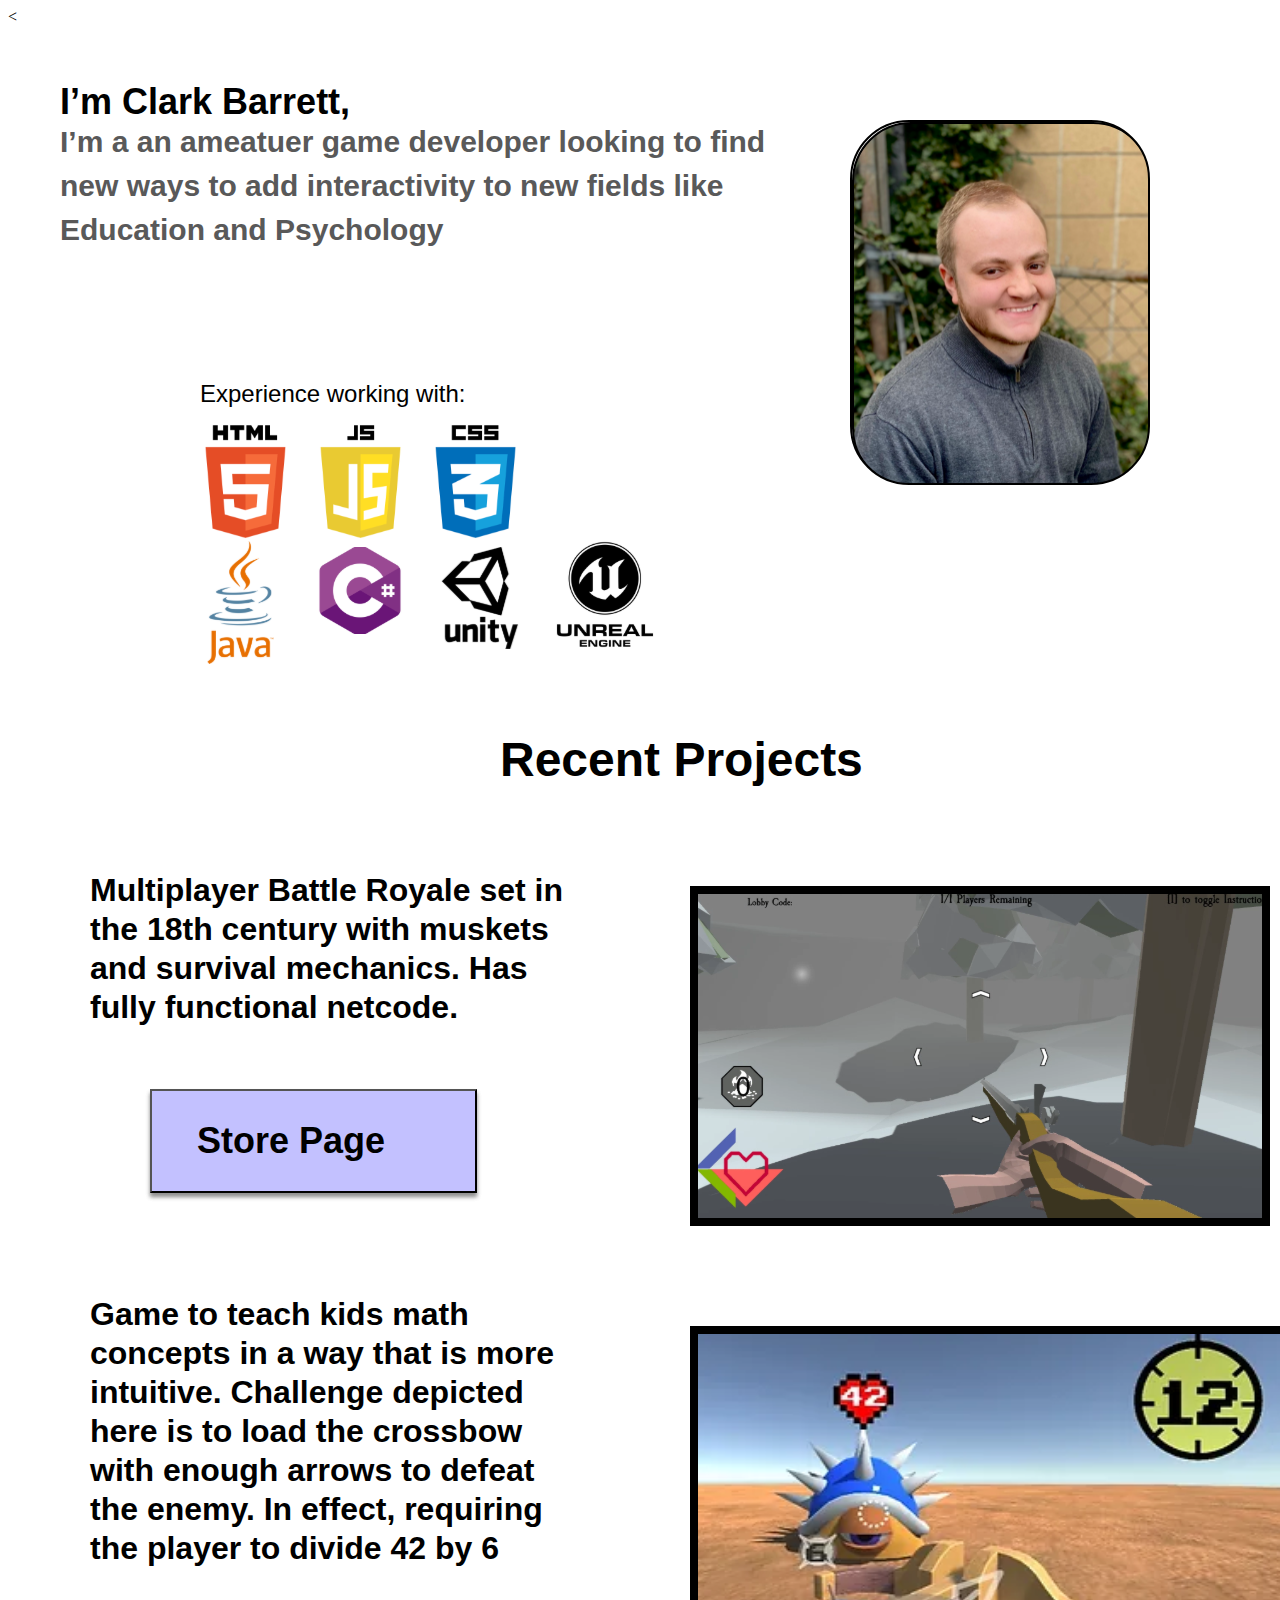
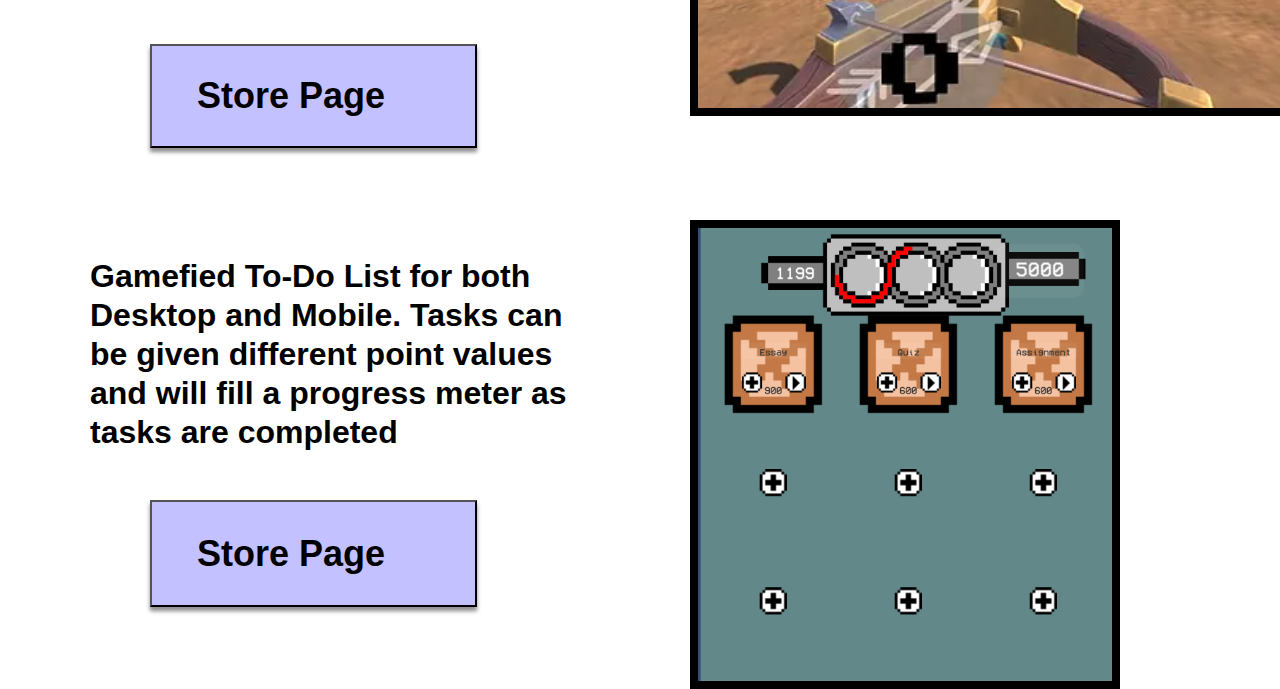
==== index.html @ 4fdd0dba "commit files" ====
<<!DOCTYPE html>
    <html lang="en">

    <head>
        <title></title>
        <meta charset="UTF-8">
        <meta name="viewport" content="width=device-width, initial-scale=1">
        <link href="style.css" rel="stylesheet">
    </head>

    <body>
        <div class="summary">
            <div class="summary__img"></div>
            <div class="summary__heading">
                I’m Clark Barrett,<br>
            </div>
            <div class="summary__body">
                I’m a an ameatuer game developer looking to find new ways to add interactivity to new fields like
                Education
                and Psychology
            </div>
        </div>
        <div class="experience">
            <div class="experience__text">
                Experience working with:
            </div>
            <div class="experience__img1"></div>
            <div class="experience__img2"></div>
            <div class="experience__img3"></div>
            <div class="experience__img4"></div>
            <div class="experience__img5"></div>
        </div>
        <div class="projects">
            <div class="projects__heading">Recent Projects</div>
            <div class="projects__description1">Multiplayer Battle Royale set in the 18th century with muskets and
                survival mechanics. Has fully functional netcode.</div>
            <div class="projects__img1"></div>
            <button class="projects__button1">Store Page</button>
            <div class="projects__description2">Game to teach kids math concepts in a way that is more intuitive.
                Challenge depicted here is to load the crossbow with enough arrows to defeat the enemy. In effect,
                requiring the player to divide 42 by 6 </div>
            <div class="projects__img2"></div>
            <button class="projects__button2">Store Page</button>
            <div class="projects__img3"></div>
            <div class="projects__description3">Gamefied To-Do List for both Desktop and Mobile. Tasks can be given
                different point values and will fill a progress meter as tasks are completed</div>
            <button class="projects__button3">Store Page</button>
        </div>
    </body>

    </html>
---- style.css ----
.summary__heading {
    position: absolute;
    width: 751px;
    height: 215px;
    left: 60px;
    top: 80px;

    font-family: Verdana, Geneva, Tahoma, sans-serif;
    font-style: normal;
    font-weight: 600;
    font-size: 36px;
    line-height: 44px;

    color: #000000;

}

.summary__body {
    position: absolute;
    width: 751px;
    height: 215px;
    left: 60px;
    top: 120px;

    font-family: Verdana, Geneva, Tahoma, sans-serif;
    font-style: normal;
    font-weight: 600;
    font-size: 30px;
    line-height: 44px;

    color: #595959;
}

.summary__img {
    box-sizing: border-box;

    position: absolute;
    width: 300px;
    height: 364.73px;
    left: 850px;
    top: 120px;

    background: url(HeadShot.svg);
    border: 2px solid #000000;
    border-radius: 59px;

}

.experience__text {
    position: absolute;
    width: 421px;
    height: 27px;
    left: 200px;
    top: 379px;

    font-family: Verdana, Geneva, Tahoma, sans-serif;
    font-style: normal;
    font-weight: 400;
    font-size: 24px;
    line-height: 29px;

    color: #000000;

}

.experience__img1 {
    position: absolute;
    width: 343px;
    height: 119px;
    left: 189px;
    top: 422px;

    background: url(HTML_JS_CSS.svg);
}

.experience__img2 {
    position: absolute;
    width: 68px;
    height: 123px;
    left: 206px;
    top: 541px;

    background: url(Java.svg);
}

.experience__img3 {
    position: absolute;
    width: 92px;
    height: 87px;
    left: 314px;
    top: 547px;

    background: url(CS.svg);
}

.experience__img4 {
    position: absolute;
    width: 86px;
    height: 102px;
    left: 437px;
    top: 547px;

    background: url(Unity.svg);
}

.experience__img5 {
    position: absolute;
    width: 220px;
    height: 157px;
    left: 495px;
    top: 516px;

    background: url(Unreal.svg);
}

.projects__heading {
    position: absolute;
    width: 450px;
    height: 58px;
    left: 500px;
    top: 731px;

    font-family: Verdana, Geneva, Tahoma, sans-serif;
    font-style: normal;
    font-weight: 700;
    font-size: 48px;
    line-height: 58px;
    /* identical to box height */

    display: flex;
    align-items: center;
    text-align: center;

    color: #000000;
}

.projects__description1 {
    position: absolute;
    width: 500px;
    height: 299px;
    left: 90px;
    top: 871px;

    font-family: Verdana, Geneva, Tahoma, sans-serif;
    font-style: normal;
    font-weight: 600;
    font-size: 32px;
    line-height: 39px;

    color: #000000;
}

.projects__description2 {
    position: absolute;
    width: 500px;
    height: 349px;
    left: 90px;
    top: 1295px;

    font-family: Verdana, Geneva, Tahoma, sans-serif;
    font-style: normal;
    font-weight: 600;
    font-size: 32px;
    line-height: 39px;

    color: #000000;
}

.projects__description3 {
    position: absolute;
    width: 500px;
    height: 227px;
    left: 90px;
    top: 1857px;

    font-family: Verdana, Geneva, Tahoma, sans-serif;
    font-style: normal;
    font-weight: 600;
    font-size: 32px;
    line-height: 39px;

    color: #000000;
}

.projects__img1 {
    box-sizing: border-box;

    position: absolute;
    width: 580px;
    height: 340px;
    left: 690px;
    top: 886px;

    background: url(BattleRoyale.svg);
    Stroke: 8px solid #000000;
}

.projects__img2 {
    box-sizing: border-box;

    position: absolute;
    width: 601px;
    height: 390px;
    left: 690px;
    top: 1326px;

    background: url(MathGame.svg);
    Stroke: 8px solid #000000;
}

.projects__img3 {
    box-sizing: border-box;

    position: absolute;
    width: 430px;
    height: 469px;
    left: 690px;
    top: 1820px;

    background: url(ToDoList.svg);
    Stroke: Solid #000000;


}

.projects__button1 {

    color: #000000;
    position: absolute;
    width: 327px;
    height: 104px;
    left: 150px;
    top: 1089px;
    background: #C3C1FF;
    box-shadow: 0px 4px 4px rgba(0, 0, 0, 0.25), 0px 4px 4px rgba(0, 0, 0, 0.25);
    padding: 45px;
    font-family: Verdana, Geneva, Tahoma, sans-serif;
    font-style: normal;
    font-weight: 800;
    font-size: 36px;
    line-height: 44px;
    display: flex;
    align-items: center;
    text-align: center;
}

.projects__button2 {
    font-family: Verdana, Geneva, Tahoma, sans-serif;
    font-style: normal;
    font-weight: 800;
    font-size: 36px;
    line-height: 44px;
    display: flex;
    align-items: center;
    text-align: center;
    padding: 45px;
    color: #000000;
    position: absolute;
    width: 327px;
    height: 104px;
    left: 150px;
    top: 1644px;

    background: #C3C1FF;
    box-shadow: 0px 4px 4px rgba(0, 0, 0, 0.25), 0px 4px 4px rgba(0, 0, 0, 0.25);

}

.projects__button3 {
    font-family: Verdana, Geneva, Tahoma, sans-serif;
    font-style: normal;
    font-weight: 800;
    font-size: 36px;
    line-height: 44px;
    display: flex;
    text-align: center;
    align-items: center;
    padding: 45px;
    color: #000000;
    position: absolute;
    width: 327px;
    height: 107px;
    left: 150px;
    top: 2100px;

    background: #C3C1FF;
    box-shadow: 0px 4px 4px rgba(0, 0, 0, 0.25), 0px 4px 4px rgba(0, 0, 0, 0.25);

}
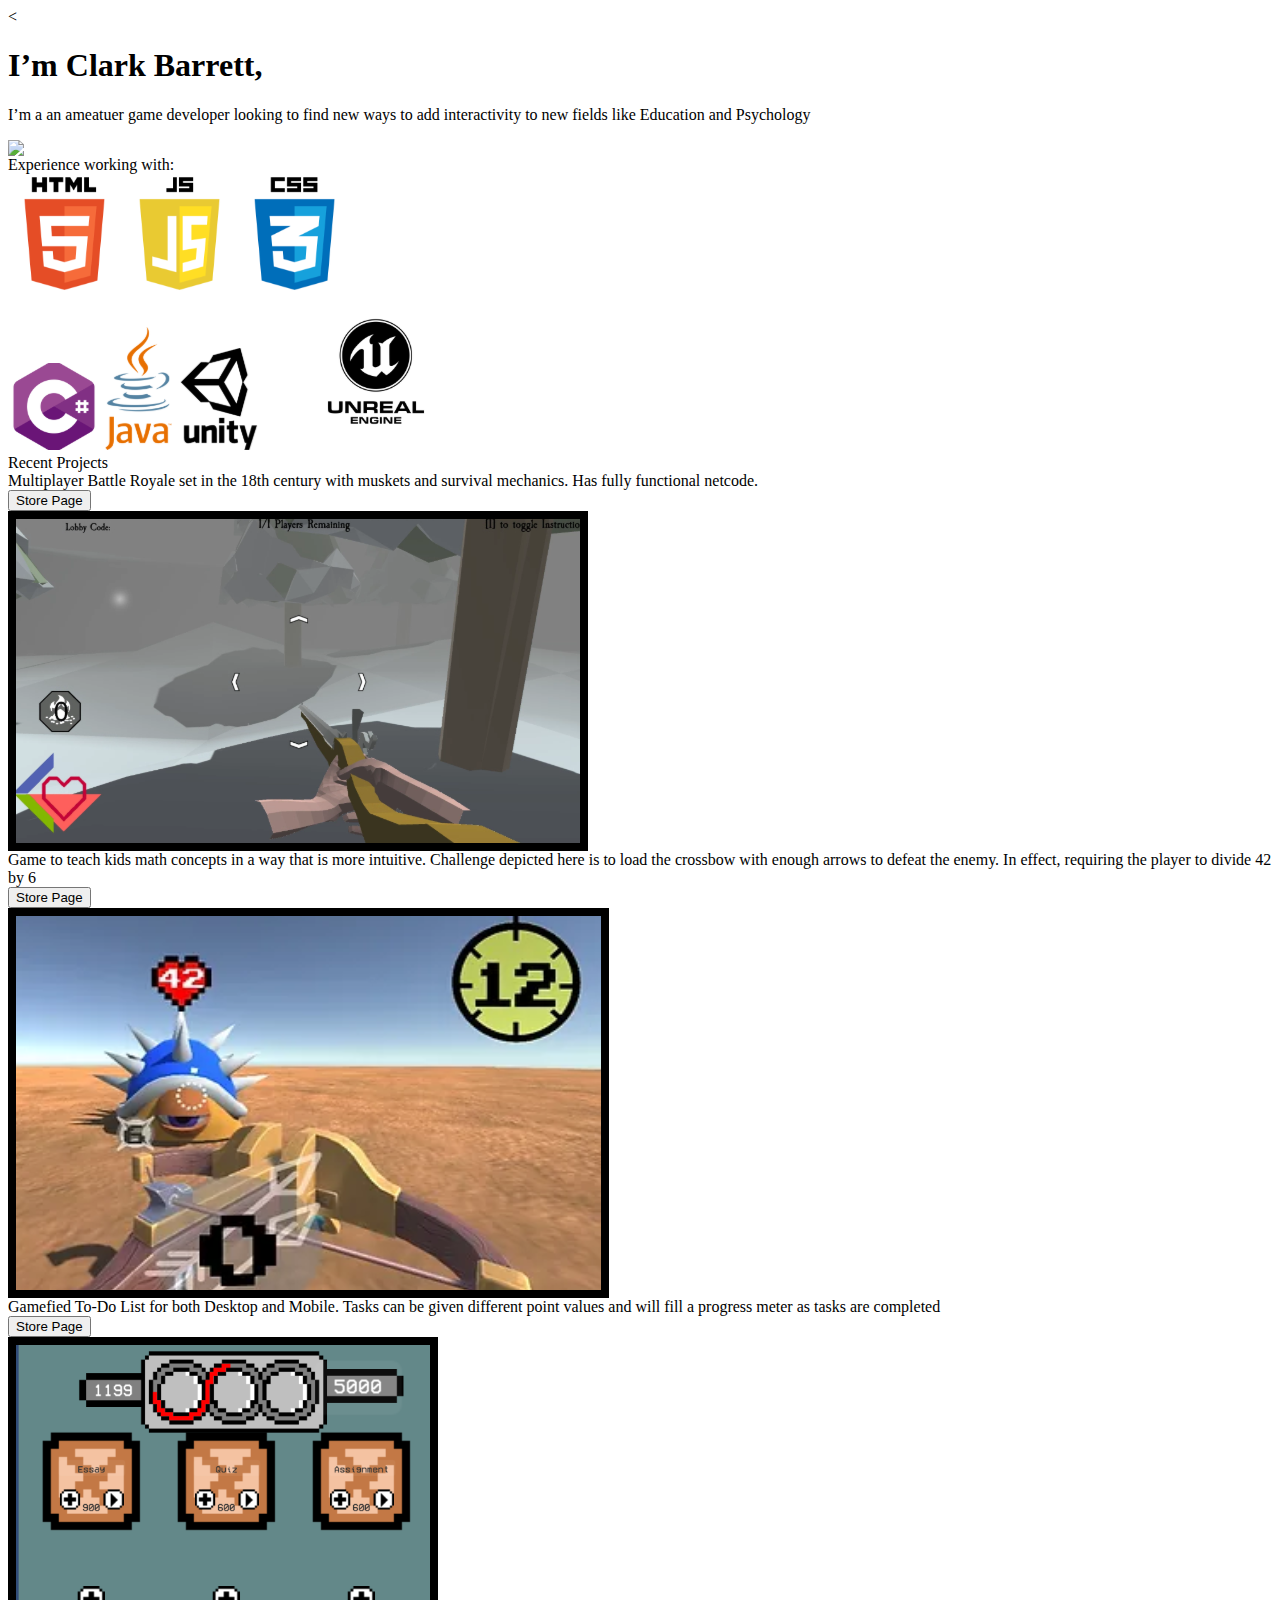
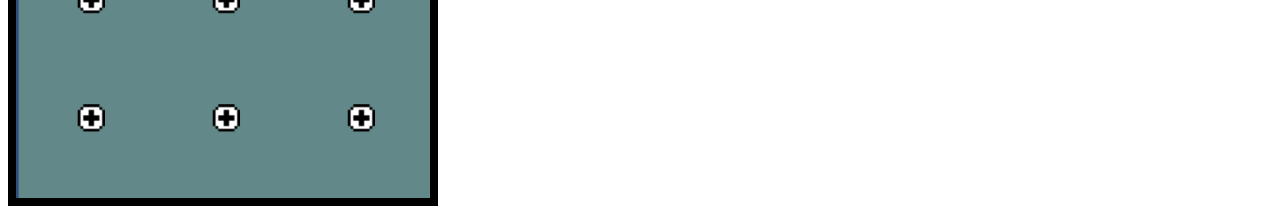
==== commit b5d79b5d: "mobile" ====
--- a/index.html
+++ b/index.html
@@ -5,46 +5,69 @@
         <title></title>
         <meta charset="UTF-8">
         <meta name="viewport" content="width=device-width, initial-scale=1">
-        <link href="style.css" rel="stylesheet">
+
+        <script src="https://cdn.tailwindcss.com?plugins=forms,typography,aspect-ratio,line-clamp"></script>
     </head>
 
     <body>
-        <div class="summary">
-            <div class="summary__img"></div>
-            <div class="summary__heading">
-                I’m Clark Barrett,<br>
+        <div class="flex flex-row flex-col-reverse lg:flex-row columns-2 ">
+
+
+            <div class="flex flex-col flex-1 self-center p-10">
+                <h1 class="text-6xl">
+                    I’m Clark Barrett,<br>
+                </h1>
+                <p class="text-4xl ">
+                    I’m a an ameatuer game developer looking to find new ways to add interactivity to new fields like
+                    Education
+                    and Psychology
+                </p>
             </div>
-            <div class="summary__body">
-                I’m a an ameatuer game developer looking to find new ways to add interactivity to new fields like
-                Education
-                and Psychology
+            <img class=" flex flex-1 p-10 max-w-3xl " src="Headshot.svg "></img>
+        </div>
+        <div class="flex flex-col">
+            <div class="text-5xl p-10">
+                Experience working with:
+            </div>
+            <img class="max-w-3xl p-10 place-content-center" src="HTML_JS_CSS.svg"><img>
+            <div class="flex flex-row">
+                <img class="flex flex-1 p-10 max-w-xs" src="CS.svg"></img>
+                <img class="flex flex-1 p-10 max-w-xs" src="Java.svg"></img>
+                <img class="flex flex-1 max-w-xs" src="Unity.svg"></img>
+                <img class="flex  max-w-3xl flex-grow -m-20" src="Unreal.svg"></img>
             </div>
         </div>
-        <div class="experience">
-            <div class="experience__text">
-                Experience working with:
+        <div class="text-6xl p-10">Recent Projects</div>
+        <div class="flex lg:flex-row flex-col-reverse p-10">
+            <div class="self-center">
+                <div class="text-3xl">Multiplayer Battle Royale set in the 18th century with muskets and
+                    survival mechanics. Has fully functional netcode.
+                </div><button class="object-center border-8 border-blue-600 rounded-md text-4xl bg-blue-200 p-2 mt-3"
+                    type="button">Store
+                    Page</button>
             </div>
-            <div class="experience__img1"></div>
-            <div class="experience__img2"></div>
-            <div class="experience__img3"></div>
-            <div class="experience__img4"></div>
-            <div class="experience__img5"></div>
+            <img src="BattleRoyale.svg" class="max-w-3xl p-10">
         </div>
-        <div class="projects">
-            <div class="projects__heading">Recent Projects</div>
-            <div class="projects__description1">Multiplayer Battle Royale set in the 18th century with muskets and
-                survival mechanics. Has fully functional netcode.</div>
-            <div class="projects__img1"></div>
-            <button class="projects__button1">Store Page</button>
-            <div class="projects__description2">Game to teach kids math concepts in a way that is more intuitive.
-                Challenge depicted here is to load the crossbow with enough arrows to defeat the enemy. In effect,
-                requiring the player to divide 42 by 6 </div>
-            <div class="projects__img2"></div>
-            <button class="projects__button2">Store Page</button>
-            <div class="projects__img3"></div>
-            <div class="projects__description3">Gamefied To-Do List for both Desktop and Mobile. Tasks can be given
-                different point values and will fill a progress meter as tasks are completed</div>
-            <button class="projects__button3">Store Page</button>
+        <div class="flex lg:flex-row flex-col-reverse p-10">
+            <div class="self-center">
+                <div class="text-3xl">Game to teach kids math concepts in a way that is more intuitive.
+                    Challenge depicted here is to load the crossbow with enough arrows to defeat the enemy. In effect,
+                    requiring the player to divide 42 by 6
+                </div><button class="object-center border-8 border-blue-600 rounded-md text-4xl bg-blue-200 p-2 mt-3"
+                    type="button">Store
+                    Page</button>
+            </div>
+            <img src="MathGame.svg" class="max-w-3xl p-10">
+        </div>
+        <div class="flex lg:flex-row flex-col-reverse p-10">
+            <div class="self-center">
+                <div class="text-3xl">Gamefied To-Do List for both Desktop and Mobile. Tasks can be given
+                    different point values and will fill a progress meter as tasks are completed
+                </div><button class="object-center border-8 border-blue-600 rounded-md text-4xl bg-blue-200 p-2 mt-3"
+                    type="button">Store
+                    Page</button>
+            </div>
+            <img src="ToDoList.svg" class="max-w-4xl p-10">
         </div>
     </body>
 
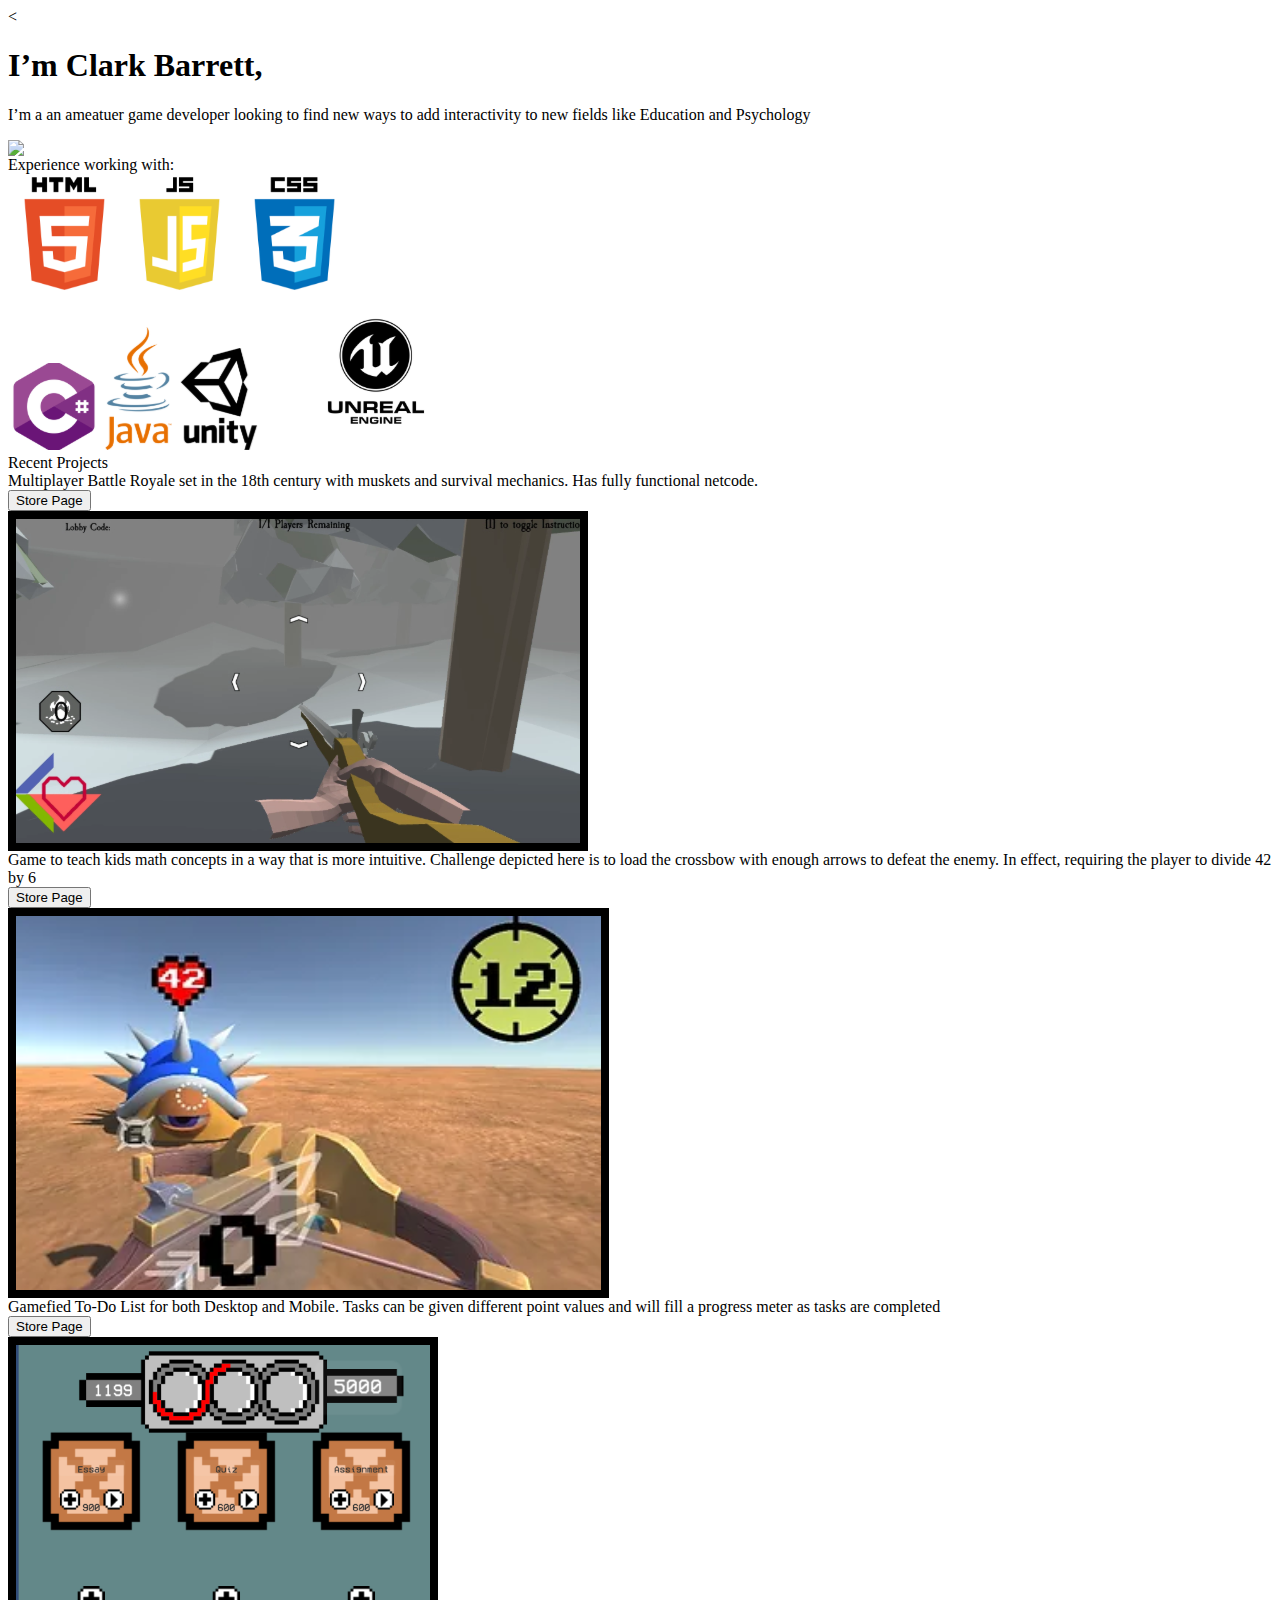
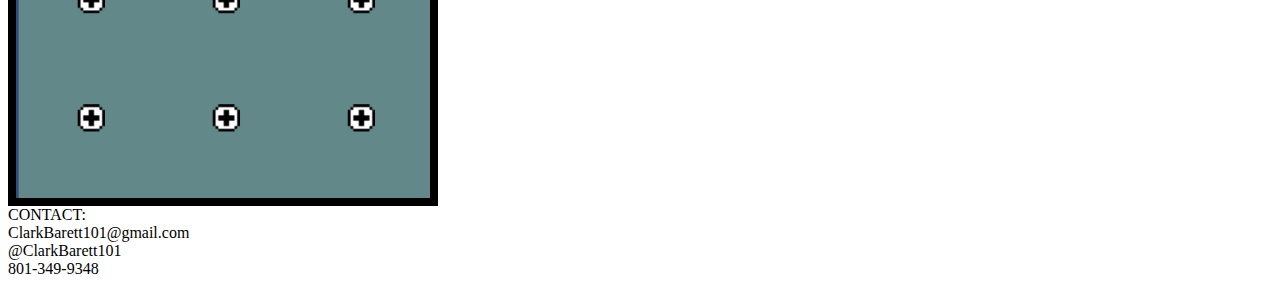
==== commit 4256659a: "footer" ====
--- a/index.html
+++ b/index.html
@@ -9,40 +9,40 @@
         <script src="https://cdn.tailwindcss.com?plugins=forms,typography,aspect-ratio,line-clamp"></script>
     </head>
 
-    <body>
+    <body class="bg-blue-100">
         <div class="flex flex-row flex-col-reverse lg:flex-row columns-2 ">
 
 
             <div class="flex flex-col flex-1 self-center p-10">
-                <h1 class="text-6xl">
+                <h1 class="text-4xl">
                     I’m Clark Barrett,<br>
                 </h1>
-                <p class="text-4xl ">
+                <p class="text-2xl ">
                     I’m a an ameatuer game developer looking to find new ways to add interactivity to new fields like
                     Education
                     and Psychology
                 </p>
             </div>
-            <img class=" flex flex-1 p-10 max-w-3xl " src="Headshot.svg "></img>
+            <img class=" flex flex-1 p-10 max-w-lg " src="Headshot.svg "></img>
         </div>
         <div class="flex flex-col">
-            <div class="text-5xl p-10">
+            <div class="text-3xl p-10">
                 Experience working with:
             </div>
-            <img class="max-w-3xl p-10 place-content-center" src="HTML_JS_CSS.svg"><img>
-            <div class="flex flex-row">
-                <img class="flex flex-1 p-10 max-w-xs" src="CS.svg"></img>
-                <img class="flex flex-1 p-10 max-w-xs" src="Java.svg"></img>
+            <img class="max-w-xs p-5 place-content-center" src="HTML_JS_CSS.svg"><img>
+            <div class="flex flex-row max-w-xs">
+                <img class="flex flex-1 p-5 max-w-xs" src="CS.svg"></img>
+                <img class="flex flex-1 p-5 max-w-xs" src="Java.svg"></img>
                 <img class="flex flex-1 max-w-xs" src="Unity.svg"></img>
-                <img class="flex  max-w-3xl flex-grow -m-20" src="Unreal.svg"></img>
+                <img class="flex  max-w-sm flex-grow -m-10" src="Unreal.svg"></img>
             </div>
         </div>
-        <div class="text-6xl p-10">Recent Projects</div>
+        <div class="text-4xl p-10">Recent Projects</div>
         <div class="flex lg:flex-row flex-col-reverse p-10">
             <div class="self-center">
-                <div class="text-3xl">Multiplayer Battle Royale set in the 18th century with muskets and
+                <div class="text-2xl">Multiplayer Battle Royale set in the 18th century with muskets and
                     survival mechanics. Has fully functional netcode.
-                </div><button class="object-center border-8 border-blue-600 rounded-md text-4xl bg-blue-200 p-2 mt-3"
+                </div><button class="object-center border-8 border-blue-600 rounded-md text-4xl bg-blue-300 p-2 mt-3"
                     type="button">Store
                     Page</button>
             </div>
@@ -50,10 +50,10 @@
         </div>
         <div class="flex lg:flex-row flex-col-reverse p-10">
             <div class="self-center">
-                <div class="text-3xl">Game to teach kids math concepts in a way that is more intuitive.
+                <div class="text-2xl">Game to teach kids math concepts in a way that is more intuitive.
                     Challenge depicted here is to load the crossbow with enough arrows to defeat the enemy. In effect,
                     requiring the player to divide 42 by 6
-                </div><button class="object-center border-8 border-blue-600 rounded-md text-4xl bg-blue-200 p-2 mt-3"
+                </div><button class="object-center border-8 border-blue-600 rounded-md text-4xl bg-blue-300 p-2 mt-3"
                     type="button">Store
                     Page</button>
             </div>
@@ -61,14 +61,26 @@
         </div>
         <div class="flex lg:flex-row flex-col-reverse p-10">
             <div class="self-center">
-                <div class="text-3xl">Gamefied To-Do List for both Desktop and Mobile. Tasks can be given
+                <div class="text-2xl">Gamefied To-Do List for both Desktop and Mobile. Tasks can be given
                     different point values and will fill a progress meter as tasks are completed
-                </div><button class="object-center border-8 border-blue-600 rounded-md text-4xl bg-blue-200 p-2 mt-3"
+                </div><button class="object-center border-8 border-blue-600 rounded-md text-4xl bg-blue-300 p-2 mt-3"
                     type="button">Store
                     Page</button>
             </div>
             <img src="ToDoList.svg" class="max-w-4xl p-10">
         </div>
+        <div class="flex flex-col bg-blue-600 text-2x1 text-white align-center p-10">
+            <div>
+                CONTACT:
+                <br>
+                ClarkBarett101@gmail.com
+                <br>
+                @ClarkBarett101
+                <br>
+                801-349-9348
+            </div>
+
+        </div>
     </body>
 
     </html>